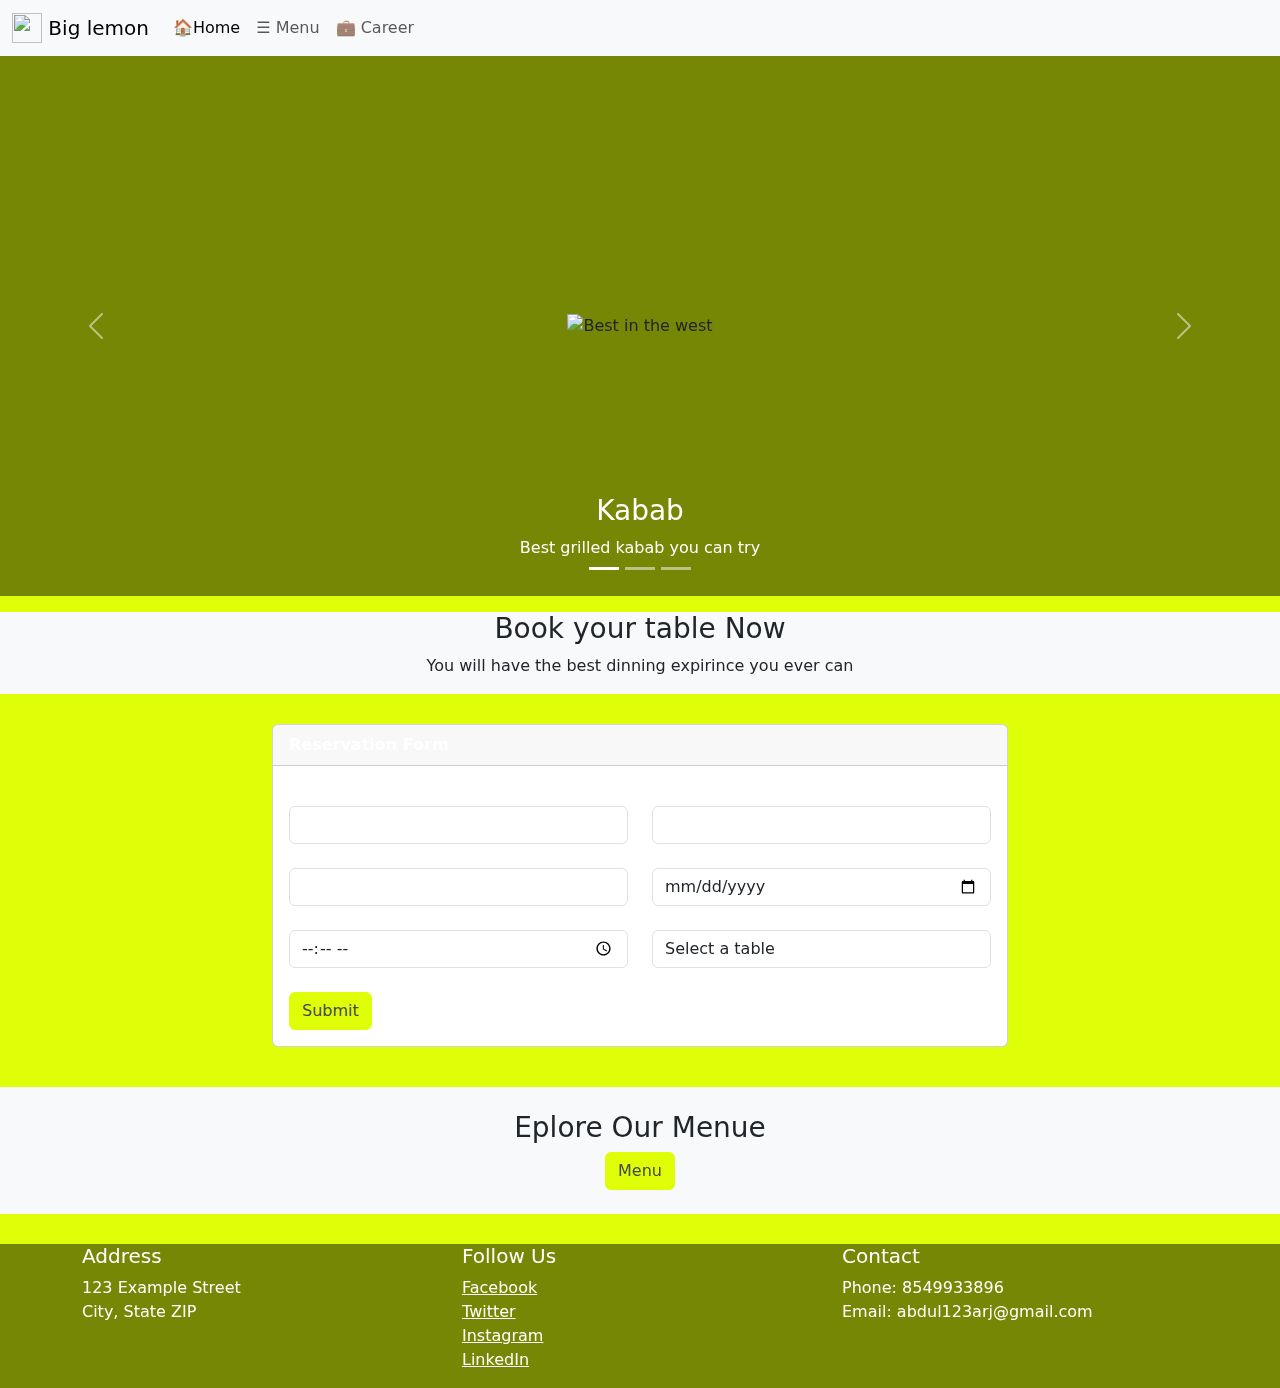
==== index.html @ 2f03805f "better munue home" ====
<!DOCTYPE html>
<html lang="en">
<head>
  <title>Big Lemon</title>
  <meta charset="utf-8">
  <meta name="viewport" content="width=device-width, initial-scale=1">
  <link href="https://cdn.jsdelivr.net/npm/bootstrap@5.3.1/dist/css/bootstrap.min.css" rel="stylesheet">
  <link rel="icon" href="lemon.png" type="image/icon type">
  <style>
    .card-with-bg {
            background-image: url('table.jpg');
            background-size: cover;
            background-position: center;
            color: rgb(255, 255, 255); /* Adjust text color for better visibility */
            text-decoration: solid;
    }
    .carousel {
      background-color: #768705; /* Dark background color */
    }
    .carousel-item {
      display: none;
      justify-content: center;
      align-items: center;
      height: 60vh;
      position: relative;
    }
    .carousel-item.active {
      display: flex;
    }
    .carousel-item img {
      max-height: 100%;
      max-width: 100%;
      object-fit: contain;
    }
    .carousel-item .overlay {
      position: absolute;
      top: 0;
      left: 0;
      width: 100%;
      height: 100%;
      z-index: -1;
    }
    .carousel-caption {
      padding: 20px;
      position: absolute;
      bottom: 0;
      left: 0;
      width: 100%;
    }
    .nav-link{
    }
    body{
        background-color: #deff08; /* Dark background color */
    }
    .custom-container {
    background-color: #f8f9fa; /* Optional background color */
    height: 180; /* Adjust the height as needed */
    display: flex;
    flex-direction: column;
    justify-content: center;
    align-items: center;
    padding: auto;
    margin-bottom: 30px;
  }
  #menue{
    background-color: #f8f9fa; /* Optional background color */
    height: 200; /* Adjust the height as needed */
    display: flex;
    flex-direction: column;
    justify-content: center;
    align-items: center;
    padding: auto;
    margin-bottom: 30px;
  }
  .follow-link {
    color: #ffffff; /* Change to the desired color */
  }
  .btn-custom {
    background-color: #deff08; /* Yellow color */
    color: white; /* Text color */
    border-color: #deff08; /* Border color */
    color:#474842
  }
  .btn-custom:hover {
    background-color: #768705; /* Darker yellow on hover */
    border-color: #e0a800;
  }
  </style>
</head>

<body>
  <nav class="navbar navbar-expand-lg bg-light navbar-light">
    <div class="container-fluid">
      <a class="navbar-brand" href="index.html">
        <img src="lemon.png" width="30" height="30" class="d-inline-block align-top" alt="">
        Big lemon
      </a>
      <button class="navbar-toggler" type="button" data-bs-toggle="collapse" data-bs-target="#collapsibleNavbar">
        <span class="navbar-toggler-icon"></span>
      </button>
      <div class="collapse navbar-collapse" id="collapsibleNavbar">
        <ul class="navbar-nav">
          <li class="nav-item">
            <a class="nav-link active" href="index.html">&#127968;Home</a>
          </li>
          <li class="nav-item">
            <a class="nav-link" href="menu.html">&#9776; Menu</a>
          </li>
          <li class="nav-item">
            <a class="nav-link" href="career.html">&#128188; Career</a>
          </li>
        </ul>
      </div>
    </div>
  </nav>

  <!-- Carousel -->
  <div id="demo" class="carousel slide" data-bs-ride="carousel">
    <!-- Your carousel content -->
    <div class="carousel-indicators">
        <button type="button" data-bs-target="#demo" data-bs-slide-to="0" class="active"></button>
        <button type="button" data-bs-target="#demo" data-bs-slide-to="1"></button>
        <button type="button" data-bs-target="#demo" data-bs-slide-to="2"></button>
      </div>
      
      <!-- The slideshow/carousel -->
      <div class="carousel-inner">
    
        <div class="carousel-item active">
            <img src="kabab.jpg" alt="Best in the west">
            <div class="overlay"></div>
            <div class="carousel-caption">
              <h3>Kabab</h3>
              <p>Best grilled kabab you can try</p>
            </div>
          </div>
    
        <div class="carousel-item ">
          <img src="swarma.png" alt="Best in the west">
          <div class="overlay"></div>
          <div class="carousel-caption">
            <h3>Swarma</h3>
            <p>Best in the west</p>
          </div>
        </div>
    
        <div class="carousel-item">
          <img src="biryani.jpg" alt="biryani">
          <div class="overlay"></div>
          <div class="carousel-caption">
            <h2>Biryani</h2>
            <p>Taste the best biryani possible</p>
          </div> 
        </div>
    
      </div>
      
      <!-- Left and right controls/icons -->
      <button class="carousel-control-prev" type="button" data-bs-target="#demo" data-bs-slide="prev">
        <span class="carousel-control-prev-icon"></span>
      </button>
      <button class="carousel-control-next" type="button" data-bs-target="#demo" data-bs-slide="next">
        <span class="carousel-control-next-icon"></span>
      </button>
  </div>

  <!-- Welcome Section -->
  <div class="container-fluid mt-3 text-center custom-container">
    <h3>Book your table Now</h3>
    <p>You will have the best dinning expirince you ever can</p>
  </div>

  <!-- Reservation Form Card -->
  <div class="container">
    <div class="row justify-content-center">
        <div class="col-md-8">
            <div class="card card-with-bg">
                <div class="card-header">
                    <b>Reservation Form</b>
                </div>
                <div class="card-body">
                    <form>
                        <div class="row">
                            <div class="col-md-6">
                                <div class="form-group">
                                    <label for="name"><b>Name:</b></label>
                                    <input type="text" class="form-control" id="name" name="name" required>
                                </div>
                            </div>
                            <div class="col-md-6">
                                <div class="form-group">
                                    <label for="email"><b>Email:</b></label>
                                    <input type="email" class="form-control" id="email" name="email" required>
                                </div>
                            </div>
                        </div>
                        <div class="row">
                            <div class="col-md-6">
                                <div class="form-group">
                                    <label for="mobile"><b>Mobile Number:</b></label>
                                    <input type="tel" class="form-control" id="mobile" name="mobile" required>
                                </div>
                            </div>
                            <div class="col-md-6">
                                <div class="form-group">
                                    <label for="date"><b>Date:</b></label>
                                    <input type="date" class="form-control" id="date" name="date" required>
                                </div>
                            </div>
                        </div>
                        <div class="row">
                            <div class="col-md-6">
                                <div class="form-group">
                                    <label for="time"><b>Time:</b></label>
                                    <input type="time" class="form-control" id="time" name="time" required>
                                </div>
                            </div>
                            <div class="col-md-6">
                                <div class="form-group">
                                    <label for="table"><b>Table:</b></label>
                                    <select class="form-control" id="table" name="table" required>
                                        <option value="">Select a table</option>
                                        <option value="table1">Table 1</option>
                                        <option value="table2">Table 2</option>
                                        <option value="table3">Table 3</option>
                                        <!-- Add more options as needed -->
                                    </select>
                                </div>
                            </div>
                        </div>
                        <br>
                        <button type="submit" class="btn btn-custom">Submit</button>
                    </form>
                </div>
            </div>
        </div>
    </div>
</div>
<br>
<div class="container-fluid mt-3 text-center custom-container" id="menue">
    <br>
    <h3>Eplore Our Menue</h3>
    <a href="menu.html" class="btn btn-custom">Menu</a>
    <br>
  </div>

  <footer style="background-color: #768705; color: white;">
    <div class="container">
        <div class="row">
          <div class="col-md-4">
            <h5>Address</h5>
            <p>123 Example Street<br>City, State ZIP</p>
          </div>
          <div class="col-md-4">
            <h5>Follow Us</h5>
            <ul class="list-unstyled">
              <li><a href="https://www.facebook.com/abdulrehman.arjunagi.3" class="follow-link"><i class="fab fa-facebook"></i> Facebook</a></li>
              <li><a href="https://twitter.com/Arjunagi007" class="follow-link"><i class="fab fa-twitter"></i> Twitter</a></li>
              <li><a href="#" class="follow-link"><i class="fab fa-instagram"></i> Instagram</a></li>
              <li><a href="https://www.linkedin.com/in/arjunagi-a-rehman-moulaali-141a861a0/" class="follow-link"><i class="fab fa-linkedin"></i> LinkedIn</a></li>
            </ul>
          </div>
          <div class="col-md-4">
            <h5>Contact</h5>
            <p>Phone: 8549933896<br>Email: abdul123arj@gmail.com</p>
          </div>
        </div>
      </div>
  </footer>

  <!-- Include Bootstrap and JavaScript -->
  <script src="https://cdn.jsdelivr.net/npm/bootstrap@5.3.1/dist/js/bootstrap.bundle.min.js"></script>
  <script src="https://cdnjs.cloudflare.com/ajax/libs/popper.js/1.16.0/umd/popper.min.js"></script>
  <script src="https://maxcdn.bootstrapcdn.com/bootstrap/4.5.2/js/bootstrap.min.js"></script>
</body>
</html>
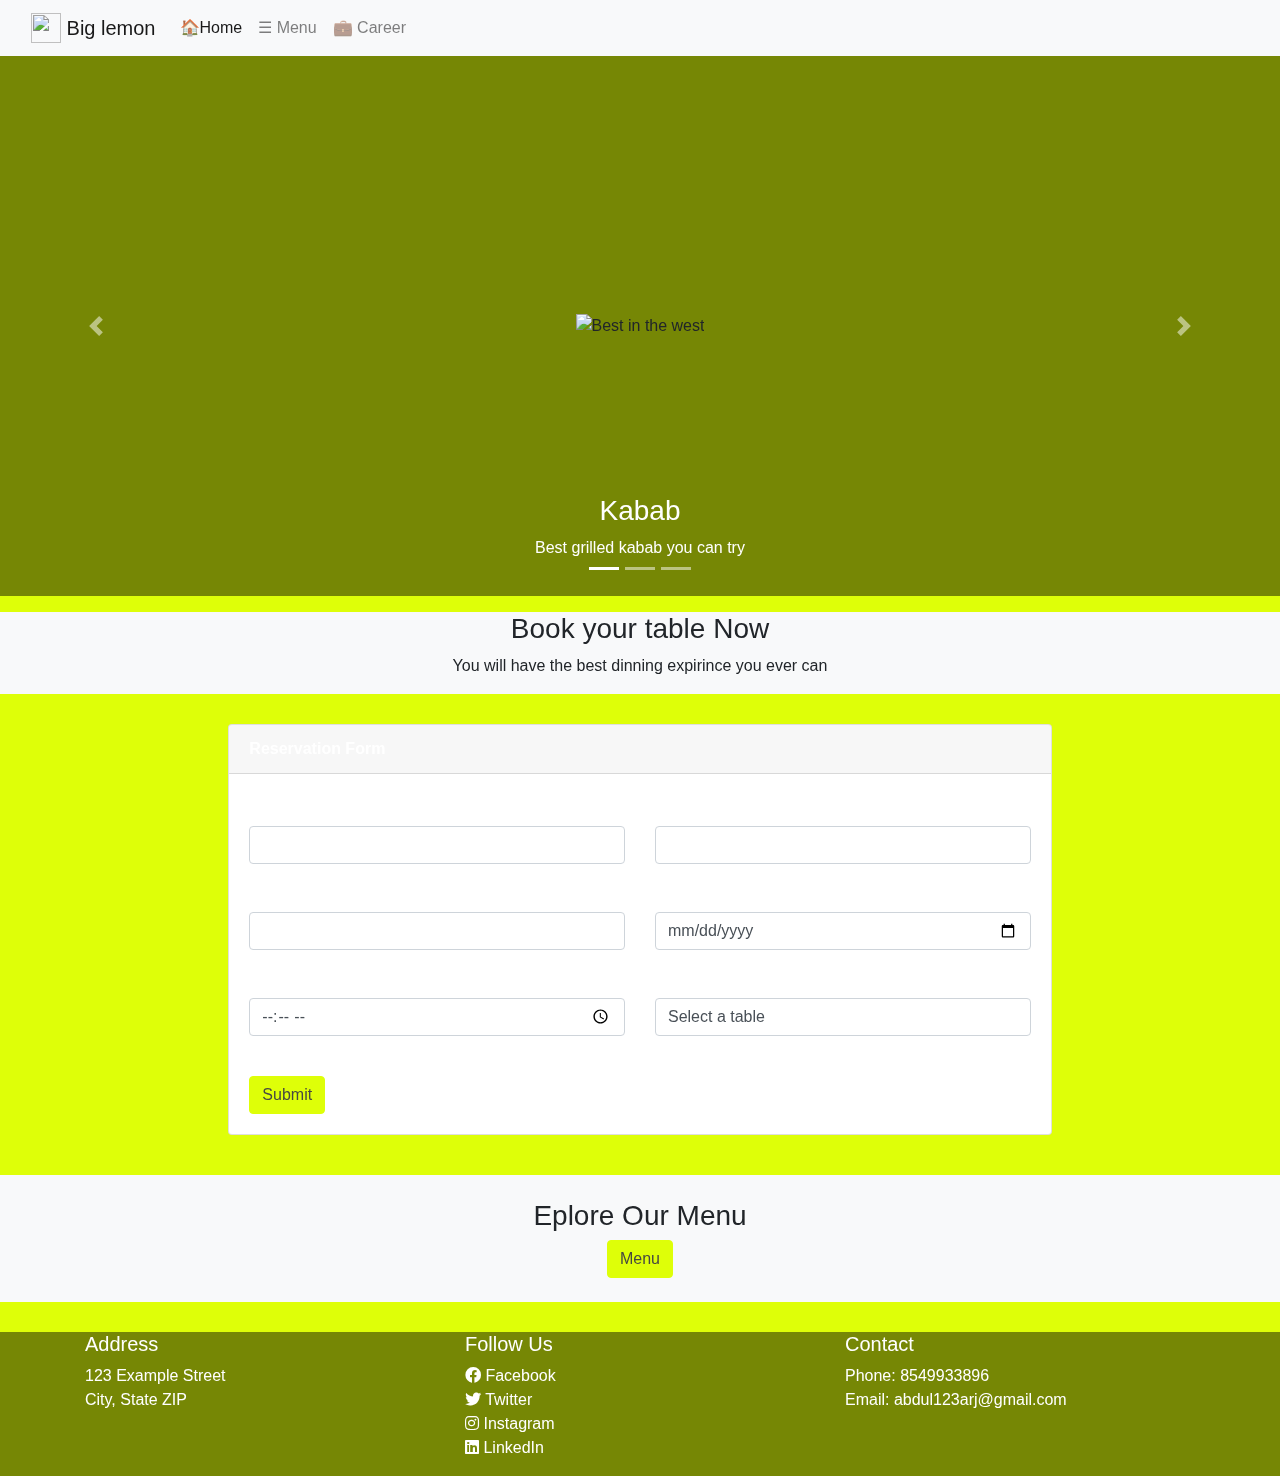
==== commit 9c349861: "dsv" ====
--- a/index.html
+++ b/index.html
@@ -3,8 +3,10 @@
 <head>
   <title>Big Lemon</title>
   <meta charset="utf-8">
-  <meta name="viewport" content="width=device-width, initial-scale=1">
-  <link href="https://cdn.jsdelivr.net/npm/bootstrap@5.3.1/dist/css/bootstrap.min.css" rel="stylesheet">
+  <meta name="viewport" content="width=device-width, initial-scale=1">  <link href="https://cdn.jsdelivr.net/npm/bootstrap@5.3.1/dist/css/bootstrap.min.css" rel="stylesheet">
+  <link rel="stylesheet" href="https://cdnjs.cloudflare.com/ajax/libs/font-awesome/5.15.3/css/all.min.css">
+  <link rel="stylesheet" href="https://maxcdn.bootstrapcdn.com/bootstrap/4.5.2/css/bootstrap.min.css">
+  <script src="https://cdn.jsdelivr.net/npm/bootstrap@5.3.1/dist/js/bootstrap.bundle.min.js"></script>
   <link rel="icon" href="lemon.png" type="image/icon type">
   <style>
     .card-with-bg {
@@ -72,6 +74,15 @@
     padding: auto;
     margin-bottom: 30px;
   }
+  #email{
+    color: #ffffff;
+    text-decoration: none;
+
+  }
+  #email:hover{
+    color: blue;
+    text-decoration: underline;
+  }
   .follow-link {
     color: #ffffff; /* Change to the desired color */
   }
@@ -85,6 +96,7 @@
     background-color: #768705; /* Darker yellow on hover */
     border-color: #e0a800;
   }
+
   </style>
 </head>
 
@@ -171,7 +183,7 @@
   </div>
 
   <!-- Reservation Form Card -->
-  <div class="container">
+  <div class="container-fluid">
     <div class="row justify-content-center">
         <div class="col-md-8">
             <div class="card card-with-bg">
@@ -239,39 +251,39 @@
 <br>
 <div class="container-fluid mt-3 text-center custom-container" id="menue">
     <br>
-    <h3>Eplore Our Menue</h3>
+    <h3>Eplore Our Menu</h3>
     <a href="menu.html" class="btn btn-custom">Menu</a>
     <br>
   </div>
 
   <footer style="background-color: #768705; color: white;">
     <div class="container">
-        <div class="row">
-          <div class="col-md-4">
-            <h5>Address</h5>
-            <p>123 Example Street<br>City, State ZIP</p>
-          </div>
-          <div class="col-md-4">
-            <h5>Follow Us</h5>
-            <ul class="list-unstyled">
-              <li><a href="https://www.facebook.com/abdulrehman.arjunagi.3" class="follow-link"><i class="fab fa-facebook"></i> Facebook</a></li>
-              <li><a href="https://twitter.com/Arjunagi007" class="follow-link"><i class="fab fa-twitter"></i> Twitter</a></li>
-              <li><a href="#" class="follow-link"><i class="fab fa-instagram"></i> Instagram</a></li>
-              <li><a href="https://www.linkedin.com/in/arjunagi-a-rehman-moulaali-141a861a0/" class="follow-link"><i class="fab fa-linkedin"></i> LinkedIn</a></li>
-            </ul>
-          </div>
-          <div class="col-md-4">
-            <h5>Contact</h5>
-            <p>Phone: 8549933896<br>Email: abdul123arj@gmail.com</p>
-          </div>
-        </div>
-      </div>
+      <div class="row">
+        <div class="col-md-4">
+          <h5>Address</h5>
+          <p>123 Example Street<br>City, State ZIP</p>
+        </div>
+        <div class="col-md-4">
+          <h5>Follow Us</h5>
+          <ul class="list-unstyled">
+            <li><a href="https://www.facebook.com/abdulrehman.arjunagi.3" class="follow-link"><i class="fab fa-facebook"></i> Facebook</a></li>
+            <li><a href="https://twitter.com/Arjunagi007" class="follow-link"><i class="fab fa-twitter"></i> Twitter</a></li>
+            <li><a href="#" class="follow-link"><i class="fab fa-instagram"></i> Instagram</a></li>
+            <li><a href="https://www.linkedin.com/in/arjunagi-a-rehman-moulaali-141a861a0/" class="follow-link"><i class="fab fa-linkedin"></i> LinkedIn</a></li>
+          </ul>
+        </div>
+        <div class="col-md-4">
+          <h5>Contact</h5>
+          <p>Phone: 8549933896<br><a href="mailto:abdul123arj@gmail.com" id="email">Email: abdul123arj@gmail.com</a></p>
+        </div>
+      </div>
+    </div>
   </footer>
 
   <!-- Include Bootstrap and JavaScript -->
   <script src="https://cdn.jsdelivr.net/npm/bootstrap@5.3.1/dist/js/bootstrap.bundle.min.js"></script>
-  <script src="https://cdnjs.cloudflare.com/ajax/libs/popper.js/1.16.0/umd/popper.min.js"></script>
-  <script src="https://maxcdn.bootstrapcdn.com/bootstrap/4.5.2/js/bootstrap.min.js"></script>
+
+ 
 </body>
 </html>
 
